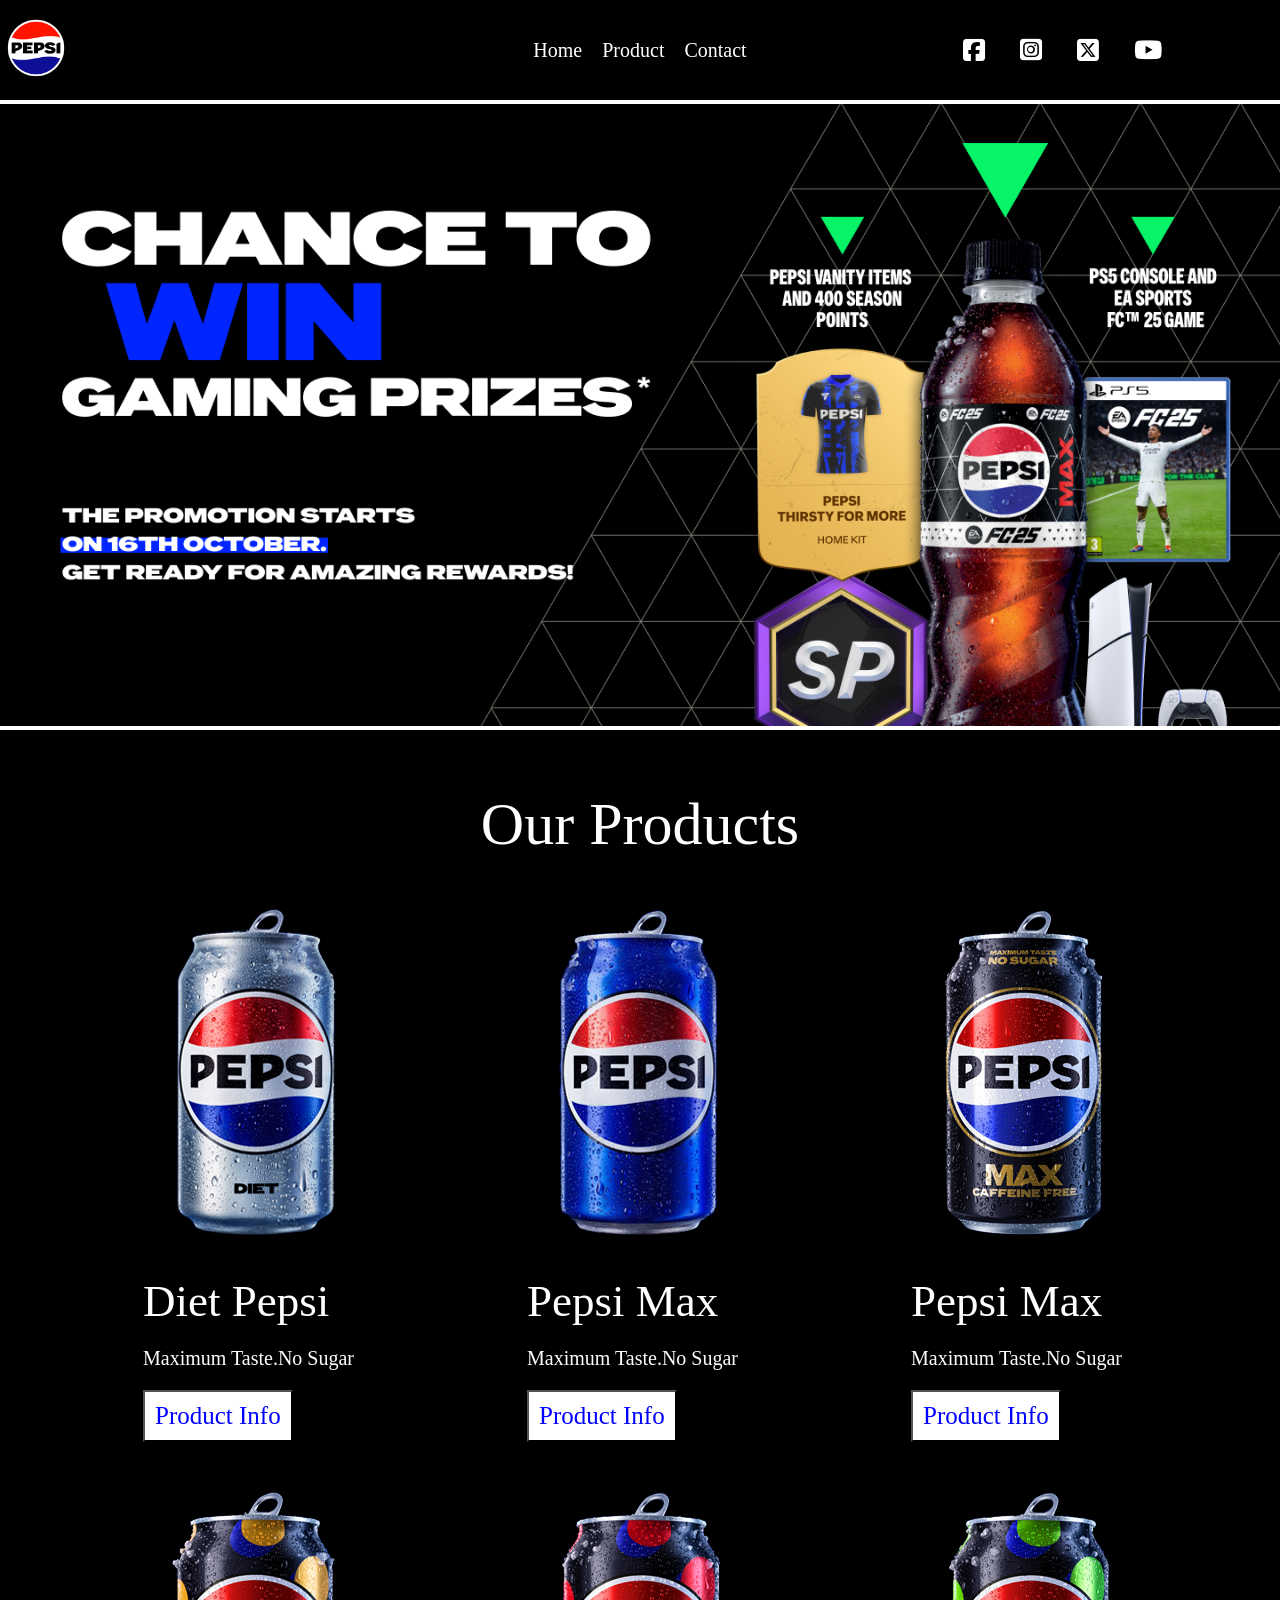
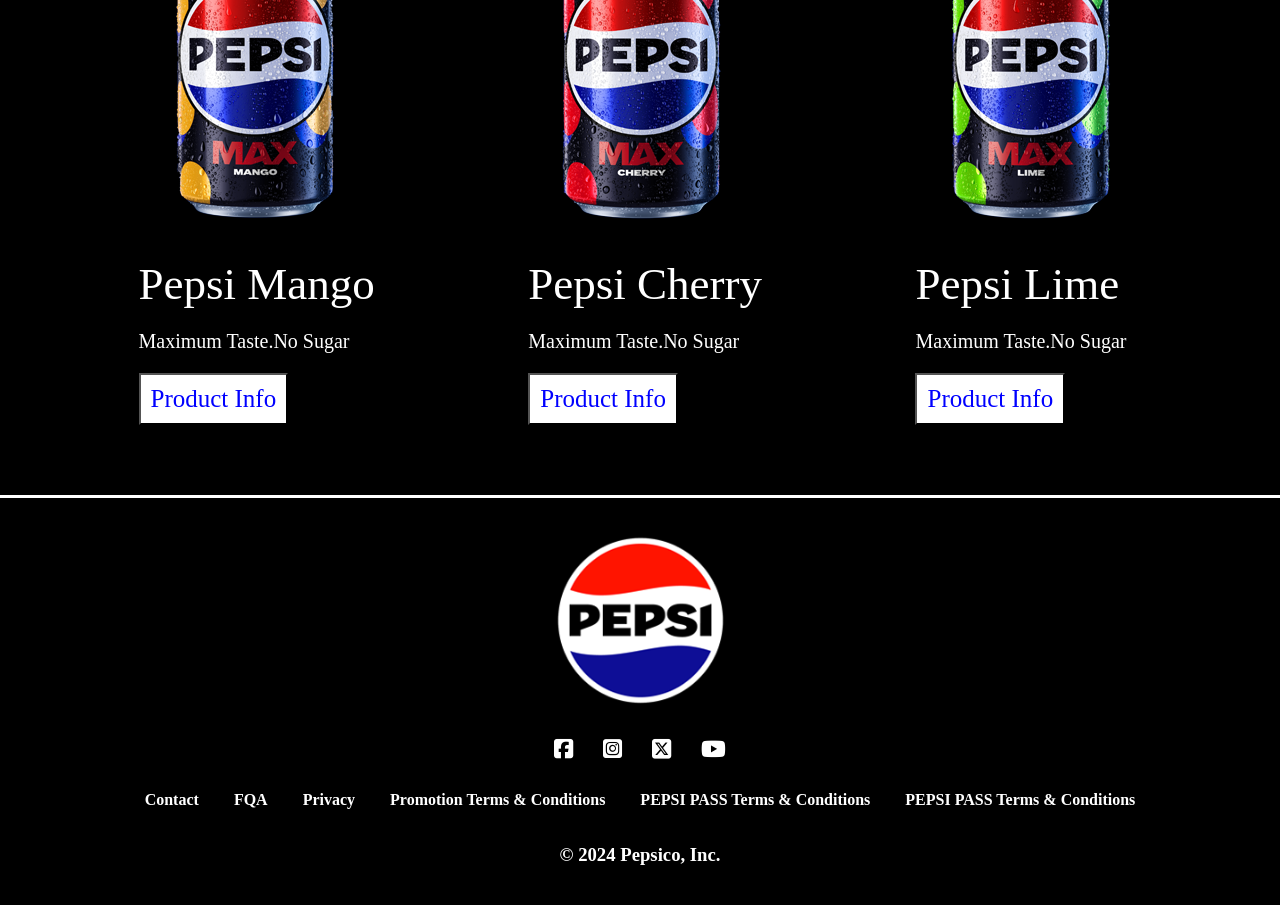
==== index.html @ 6189e569 "Add files via upload" ====
<!DOCTYPE html>
<html lang="en">

<head>
  <meta charset="UTF-8">
  <meta name="viewport" content="width=device-width, initial-scale=1.0">
  <link rel="stylesheet" href="./product.css">
  <link rel="stylesheet" href="../global.css">
  <link rel="stylesheet" href="https://cdnjs.cloudflare.com/ajax/libs/font-awesome/6.5.0/css/all.min.css">

  <title>Document</title>
</head>

<body>
  <div class="parent-nav">
    <!-- child 1 -->
    <div class="logo-img">
      <img class="nav-logo" src="./././././../images/logo.png" alt="logo">
    </div>
    <!-- child 2 -->
    <div class="navigation">
      <div>Home</div>
      <a href="../Products/product.html">Product</a>
      <a href="/Contact/contact.html">Contact</a>
    </div>
    <!-- child 3 -->
    <div class="icons">
      <i class="fa-brands fa-square-facebook"></i>
      <i class="fa-brands fa-square-instagram"></i>
      <i class="fa-brands fa-square-x-twitter"></i>
      <i class="fa-brands fa-youtube"></i>
    </div>
  </div>

  <!-- main -->
  <div style="width: 100%;">
    <img style="width: 100%;" src="../images/PepsiEA_Banner_Desktop (3).png" alt="">
  </div>


  <!-- Main -->
  <!-- parent div -->
  <div class="main">
    <!-- first child -->
    <div class="product">Our Products</div>


    <!-- second child -->
    <div class="cane">
      <!-- nested child -->
      <div>

        <img src="../images/cane 4.png" alt="pic">
        <div class="name">Diet Pepsi</div>
        <div class="name2">Maximum Taste.No Sugar</div>
        <button class="btn">Product Info</button>

      </div>
      <!-- 2 -->
      <div>
        <img src="../images/cane 5.png" alt="pic">
        <div class="name">Pepsi Max</div>
        <div class="name2">Maximum Taste.No Sugar</div>
        <button class="btn">Product Info</button>
      </div>
      <!-- 3 -->
      <div>
        <img src="../images/cane 6.png" alt="pic">
        <div class="name">Pepsi Max</div>
        <div class="name2">Maximum Taste.No Sugar</div>
        <button class="btn">Product Info</button>
      </div>
    </div>
    <!-- second row -->
    <div class="cane">
      <!-- nested child -->
      <div>

        <img src="../images/cane 1.png" alt="pic">
        <div class="name">Pepsi Mango</div>
        <div class="name2">Maximum Taste.No Sugar</div>
        <button class="btn">Product Info</button>

      </div>
      <!-- 2 -->
      <div>
        <img src="../images/cane 2.png" alt="pic">
        <div class="name">Pepsi Cherry</div>
        <div class="name2">Maximum Taste.No Sugar</div>
        <button class="btn">Product Info</button>
      </div>
      <!-- 3 -->
      <div>
        <img src="../images/cane 3.png" alt="pic">
        <div class="name">Pepsi Lime</div>
        <div class="name2">Maximum Taste.No Sugar</div>
        <button class="btn">Product Info</button>
      </div>
    </div>

    <!-- bottom border -->
    <div style="height: 70px; border-bottom: 3px solid white"></div>


    <!-- footer -->
    <!-- paret footer div -->
    <div>
      <div class="footer-main2">
        <img class="footer-logo" src="./././././../images/logo.png" alt="logo">
        <div class="footer-icon">
          <i class="fa-brands fa-square-facebook"></i>
          <i class="fa-brands fa-square-instagram"></i>
          <i class="fa-brands fa-square-x-twitter"></i>
          <i class="fa-brands fa-youtube"></i>
        </div>
      </div>

      <!-- second parent footer -->
      <div class="footer-text">
        <h4>Contact</h4>
        <h4>FQA</h4>
        <h4>Privacy</h4>
        <h4>Promotion Terms & Conditions</h4>
        <h4>PEPSI PASS Terms & Conditions</h4>
        <h4>PEPSI PASS Terms & Conditions</h4>

      </div>
      <div class="last-footer">
        <h3> © 2024 Pepsico, Inc.</h3>

      </div>

    </div>

</body>

</html>
---- global.css ----
/* Reset */
* {
  margin: 0;
  padding: 0;
}

/* Navbar */
.parent-nav {
  display: flex;
  height: 100px;
  background-color: black;
  border-bottom: 4px solid white;
  align-items: center;
  justify-content: center;
  position: sticky;
  /* top: 0px; */
}
@media (max-width: 480px) {
  .parent-nav {
    flex-direction: column; /* Stack items vertically */
    height: auto; /* Adjust height for mobile layout */
    padding: 10px 0; /* Add vertical padding */
  }
}

.logo-img {
  width: 33%;
  background-color: black;
}

.nav-logo {
  height: 60px;
  width: 60px;
}

.navigation {
  width: 33%;
  color: white;
  display: flex;
  align-items: center;
  justify-content: center;
  gap: 20px;
  font-size: 20px;
  font-weight: 500;
  font-family: Georgia, "Times New Roman", Times, serif;
}

.icons {
  display: flex;
  align-items: center;
  justify-content: center;
  gap: 35px;
  width: 33%;
  color: white;
  font-size: 25px;
}

/* Main */
.main {
  background-color: black;
}

.main .product {
  padding-top: 60px;
  font-size: 60px;
  font-family: Georgia, "Times New Roman", Times, serif;
  font-weight: 500;
  display: flex;
  align-items: center;
  justify-content: center;
  color: white;
}

.cane {
  background-color: black;
  padding-top: 50px;
  display: flex;
  flex-direction: row;
  justify-content: space-evenly;
  align-items: center;
  gap: 15px;
}

.cane .name {
  font-size: 45px;
  color: white;
  margin-top: 35px;
}

.cane .name2 {
  font-size: 20px;
  color: white;
  margin-top: 20px;
}

.cane .btn {
  padding: 10px;
  color: blue;
  background-color: white;
  font-family: "Times New Roman", Times, serif;
  font-size: 25px;
  margin-top: 20px;
}

@media (max-width: 480px) {
  .main .product {
    font-size: 30px;
    padding-top: 30px;
    text-align: center;
  }

  .cane {
    flex-direction: column;
    padding-top: 30px;
    gap: 20px;
  }

  .cane .name {
    font-size: 30px;
    text-align: center;
    margin-top: 20px;
  }

  .cane .name2 {
    font-size: 16px;
    text-align: center;
    margin-top: 10px;
  }

  .cane .btn {
    font-size: 18px;
    padding: 8px 16px;
    margin-top: 15px;
    margin-left: 25px;
  }
}

/* Footer */
.footer-main2 {
  margin-top: 35px;
  display: flex;
  align-items: center;
  justify-content: center;
  flex-direction: column;
}

.footer-logo {
  height: 175px;
  width: 175px;
}

.footer-icon {
  color: white;
  margin-top: 30px;
  font-size: 22px;
  display: flex;
  gap: 30px;
}

/* Footer text */
.footer-text {
  height: 60px;
  margin-top: 10px;
  color: white;
  display: flex;
  gap: 35px;
  align-items: center;
  justify-content: center;
}

.last-footer {
  color: white;
  display: flex;
  align-items: center;
  justify-content: center;
  height: 50px;
  padding-bottom: 25px;
}

@media (max-width: 480px) {
  .footer-logo {
    height: 120px;
    width: 120px;
  }

  .footer-icon {
    font-size: 18px;
    gap: 20px;
    flex-wrap: wrap;
    justify-content: center;
    text-align: center;
  }

  .footer-text {
    flex-direction: column;
    gap: 10px;
    height: auto;
    font-size: 14px;
    text-align: center;
  }

  .last-footer {
    font-size: 12px;
    text-align: center;
    padding: 10px;
    flex-wrap: wrap;
  }
}

a {
  text-decoration: none;
  color: inherit;
}
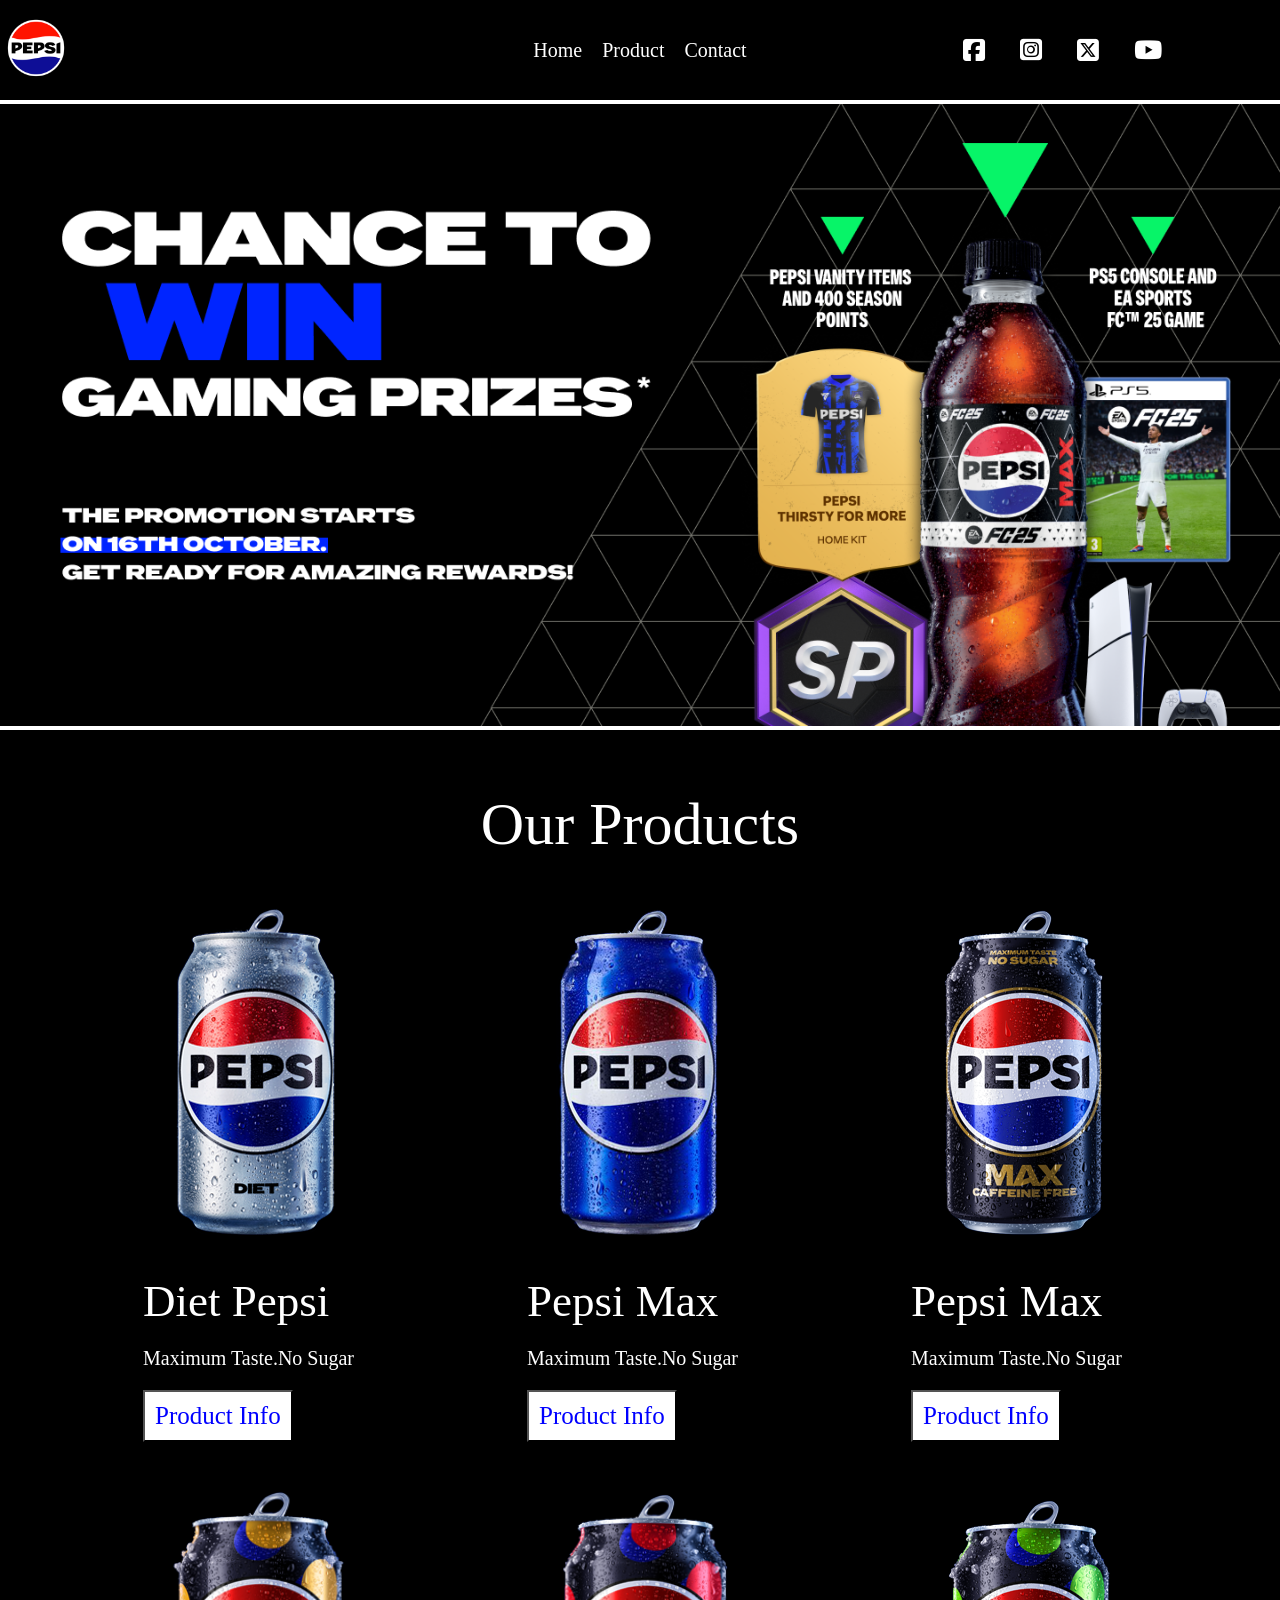
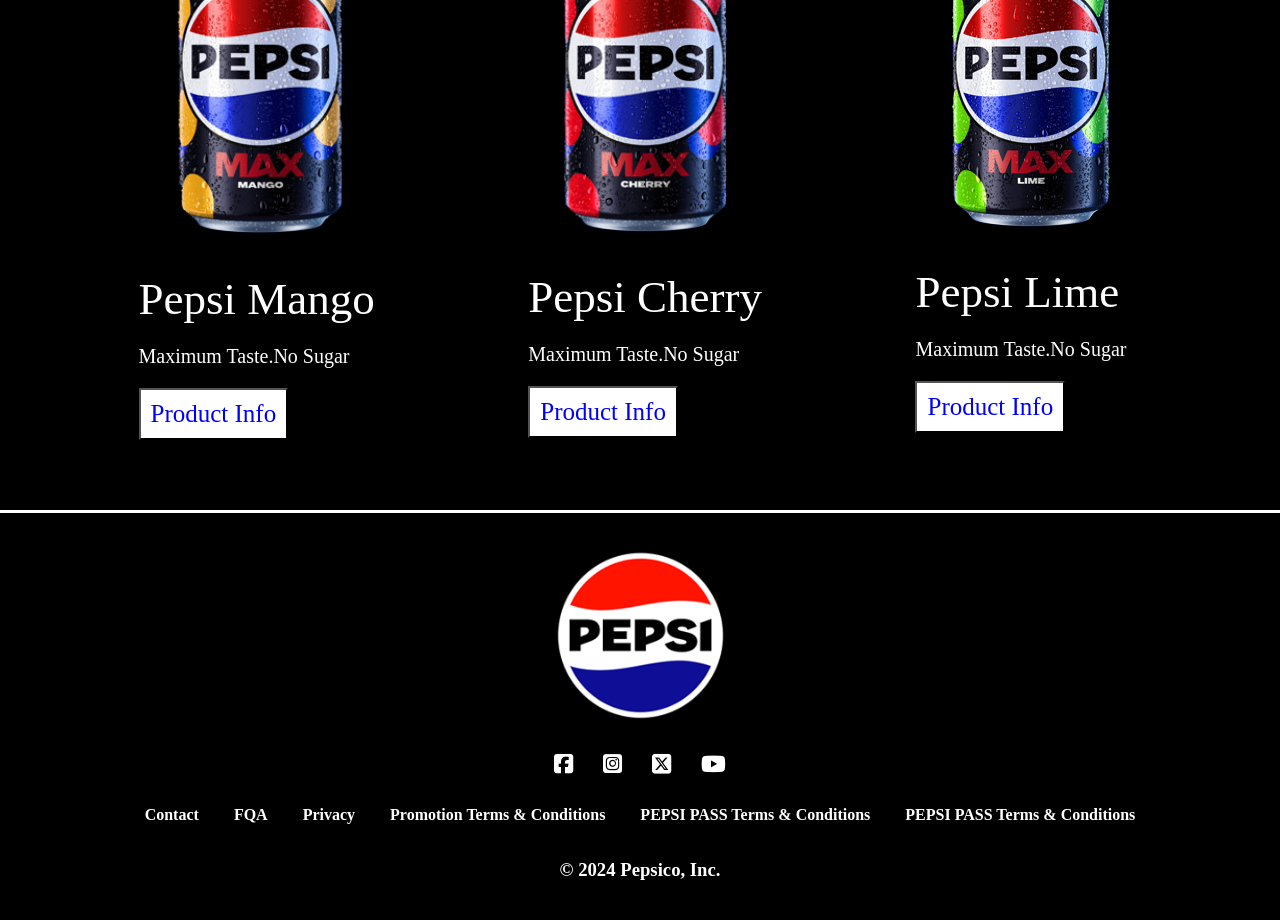
==== commit b739e544: "Update index.html" ====
--- a/index.html
+++ b/index.html
@@ -5,7 +5,7 @@
   <meta charset="UTF-8">
   <meta name="viewport" content="width=device-width, initial-scale=1.0">
   <link rel="stylesheet" href="./product.css">
-  <link rel="stylesheet" href="../global.css">
+  <link rel="stylesheet" href="global.css">
   <link rel="stylesheet" href="https://cdnjs.cloudflare.com/ajax/libs/font-awesome/6.5.0/css/all.min.css">
 
   <title>Document</title>
@@ -15,7 +15,7 @@
   <div class="parent-nav">
     <!-- child 1 -->
     <div class="logo-img">
-      <img class="nav-logo" src="./././././../images/logo.png" alt="logo">
+      <img class="nav-logo" src="images/logo.png" alt="logo">
     </div>
     <!-- child 2 -->
     <div class="navigation">
@@ -134,4 +134,4 @@
 
 </body>
 
-</html>+</html>
--- a/product.css
+++ b/product.css
@@ -0,0 +1,8 @@
+*{
+    margin: 0;
+    padding: 0;
+}
+img{
+    /* height: 100vh; */
+    width: 100%;
+}
